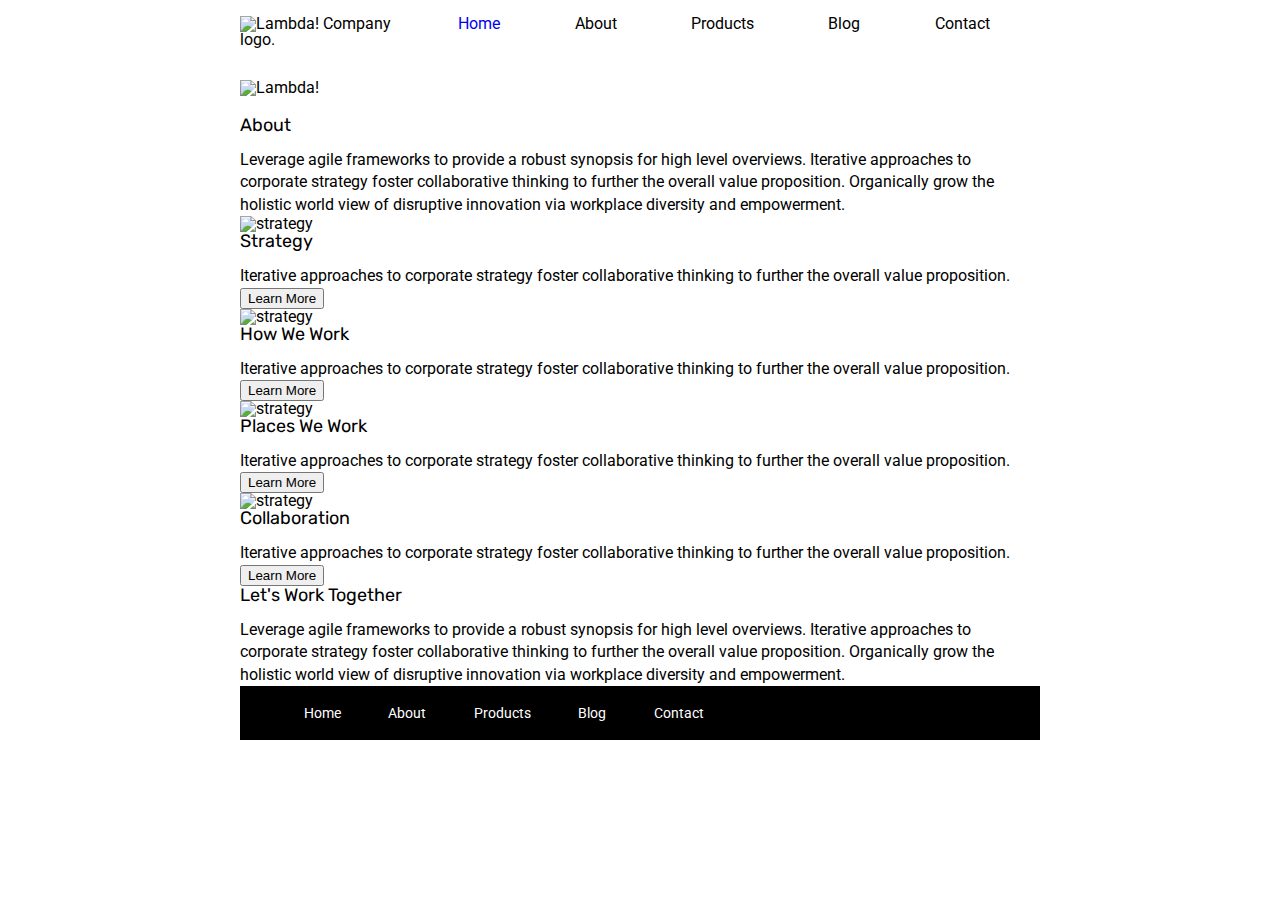
==== about.html @ 1e97ac3c "did the home page, now designing the about page" ====
<!doctype html>

<html lang="en">
<head>
  <meta charset="utf-8">

  <title>Sprint Challenge - About</title>

  <link href="https://fonts.googleapis.com/css?family=Roboto|Rubik" rel="stylesheet">
  <link rel="stylesheet" href="css/index.css">

</head>

<body>
    <div class="container about-page">
      <header class ="headerOfAboutPage">
        <div class = "logoAndList">
          <img class="logo" src="img/lambda-black.png" alt="Lambda! Company logo.">
      
      <nav>
          <a href="index.html" style ="text-decoration:none">Home</a>
          <a>About</a>
          <a>Products</a>
          <a>Blog</a>
          <a>Contact<a>
        </nav>
  </div>

        <img class="manhattan" src="img/jumbo-about.png" alt="Lambda!">


    <h2>About</h2>
    <p>
      Leverage agile frameworks to provide a robust synopsis for high level overviews. 
      Iterative approaches to corporate strategy foster collaborative thinking to further the overall value proposition. 
      Organically grow the holistic world view of disruptive innovation via workplace diversity and empowerment.
    </p>
  </header>

  <div>
    <img src="img/about-plan.png" alt="strategy">
    
    <h2>Strategy</h2>

    <p>
      Iterative approaches to corporate strategy foster collaborative thinking to further the overall value proposition.
    </p>
    <button>Learn More</button>
  </div>

  <div>
    <img src="img/about-working.png" alt="strategy">
    
    <h2>How We Work</h2>
    
    <p>
      Iterative approaches to corporate strategy foster collaborative thinking to further the overall value proposition.
    </p>
    <button>Learn More</button>
  </div>

  <div>
    <img src="img/about-office.png" alt="strategy">
    
    <h2>Places We Work</h2>
    <p>
    Iterative approaches to corporate strategy foster collaborative thinking to further the overall value proposition.
    </p>
    <button>Learn More</button>
  </div>

  <div>
    <img src="img/about-meeting.png" alt="strategy">
    
    <h2>Collaboration</h2>
    
    <p>
    Iterative approaches to corporate strategy foster collaborative thinking to further the overall value proposition.
    </p>
    <button>Learn More</button>
  </div>
    <h2>Let's Work Together</h2>
    <p>
    Leverage agile frameworks to provide a robust synopsis for high level overviews. 
    Iterative approaches to corporate strategy foster collaborative thinking to further the overall value proposition. 
    Organically grow the holistic world view of disruptive innovation via workplace diversity and empowerment.
    </p>

      <footer>
        <nav>
          <a href="index.html">Home</a>
          <a href="#">About</a>
          <a href="#">Products</a>
          <a href="#">Blog</a>
          <a href="#">Contact</a>
        </nav>
      </footer>
    </div><!-- container -->        
</body>
</html>
---- css/index.css ----
/* http://meyerweb.com/eric/tools/css/reset/ 
   v2.0 | 20110126
   License: none (public domain)
*/

html, body, div, span, applet, object, iframe,
h1, h2, h3, h4, h5, h6, p, blockquote, pre,
a, abbr, acronym, address, big, cite, code,
del, dfn, em, img, ins, kbd, q, s, samp,
small, strike, strong, sub, sup, tt, var,
b, u, i, center,
dl, dt, dd, ol, ul, li,
fieldset, form, label, legend,
table, caption, tbody, tfoot, thead, tr, th, td,
article, aside, canvas, details, embed, 
figure, figcaption, footer, header, hgroup, 
menu, nav, output, ruby, section, summary,
time, mark, audio, video {
	margin: 0;
	padding: 0;
	border: 0;
	font-size: 100%;
	font: inherit;
	vertical-align: baseline;
}
/* HTML5 display-role reset for older browsers */
article, aside, details, figcaption, figure, 
footer, header, hgroup, menu, nav, section {
	display: block;
}
body {
	line-height: 1;
}
ol, ul {
	list-style: none;
}
blockquote, q {
	quotes: none;
}
blockquote:before, blockquote:after,
q:before, q:after {
	content: '';
	content: none;
}
table {
	border-collapse: collapse;
	border-spacing: 0;
}

* {
    box-sizing: border-box;
}

html, body {
    height: 100%;
    font-family: 'Roboto', sans-serif;
}

h1, h2, h3, h4, h5 {
    font-size: 18px;
    margin-bottom: 15px;
    font-family: 'Rubik', sans-serif;
}

p {
    line-height: 1.4;
}

.container {
    width: 800px;
    margin: 0 auto;
}

.logoAndList{
    margin-top: 2%;
    display: flex;
    flex-flow: row;
    align-items: baseline;
    justify-content: space-evenly;
    margin-bottom: 4%;
}

.logoAndList nav {
    width: 80%;
}

.logoAndList nav a{
    padding: 0 5.7%;
}

.RoadLights{
    margin-bottom: 2.5%;
}

.top-content {
    display: flex;
    flex-wrap: wrap;
    justify-content: space-evenly;
    margin-bottom: 20px;
    border-bottom: 1px dashed black;
}

.top-content .text-container {
    width: 48%;
    padding: 0 1%;
    padding-bottom: 20px;  
}

.middle-content {
    margin-bottom: 20px;
    border-bottom: 1px dashed black;
}

.middle-content h2 {
    padding: 0 2%;
    margin-bottom: 0;
}

.middle-content .boxes {
    display: flex;
    flex-wrap: wrap;
    justify-content: space-evenly;
}

.middle-content .boxes .box {
    width: 12.5%;
    height: 100px;
    margin: 20px 2.5%;
    color: white;
    display: flex;
    align-items: center;
    justify-content: center;
}

.boxes .box1 {
    background:teal;
}

.boxes .box2 {
    background:gold;
}

.boxes .box3 {
    background:cadetblue;
}

.boxes .box4 {
    background:coral;
}

.boxes .box5 {
    background:crimson;
}

.boxes .box6 {
    background:forestgreen;
}

.boxes .box7 {
    background:darkorchid;
}

.boxes .box8 {
    background:hotpink;
}

.boxes .box9 {
    background:indigo;
}

.boxes .box10 {
    background:dodgerblue;
}

.bottom-content {
    display: flex;
    margin: 0 2% 20px;
    justify-content: space-around;
}

.bottom-content .text-container {
    padding-right: 4%;
}

.bottom-content .text-container:last-child {
    padding-right: 0;
}

footer {
    width: 100%;
    background: black;
}

footer nav {
    width: 60%;
    display: flex;
    justify-content: space-between;
    align-items: center;
    padding: 20px 2%;
    font-size: 14px;
}

footer nav a {
    color: white;
    text-decoration: none;
}


/**************Code sections for about.html*****************/

.manhattan{
    margin-bottom: 2.5%;
}
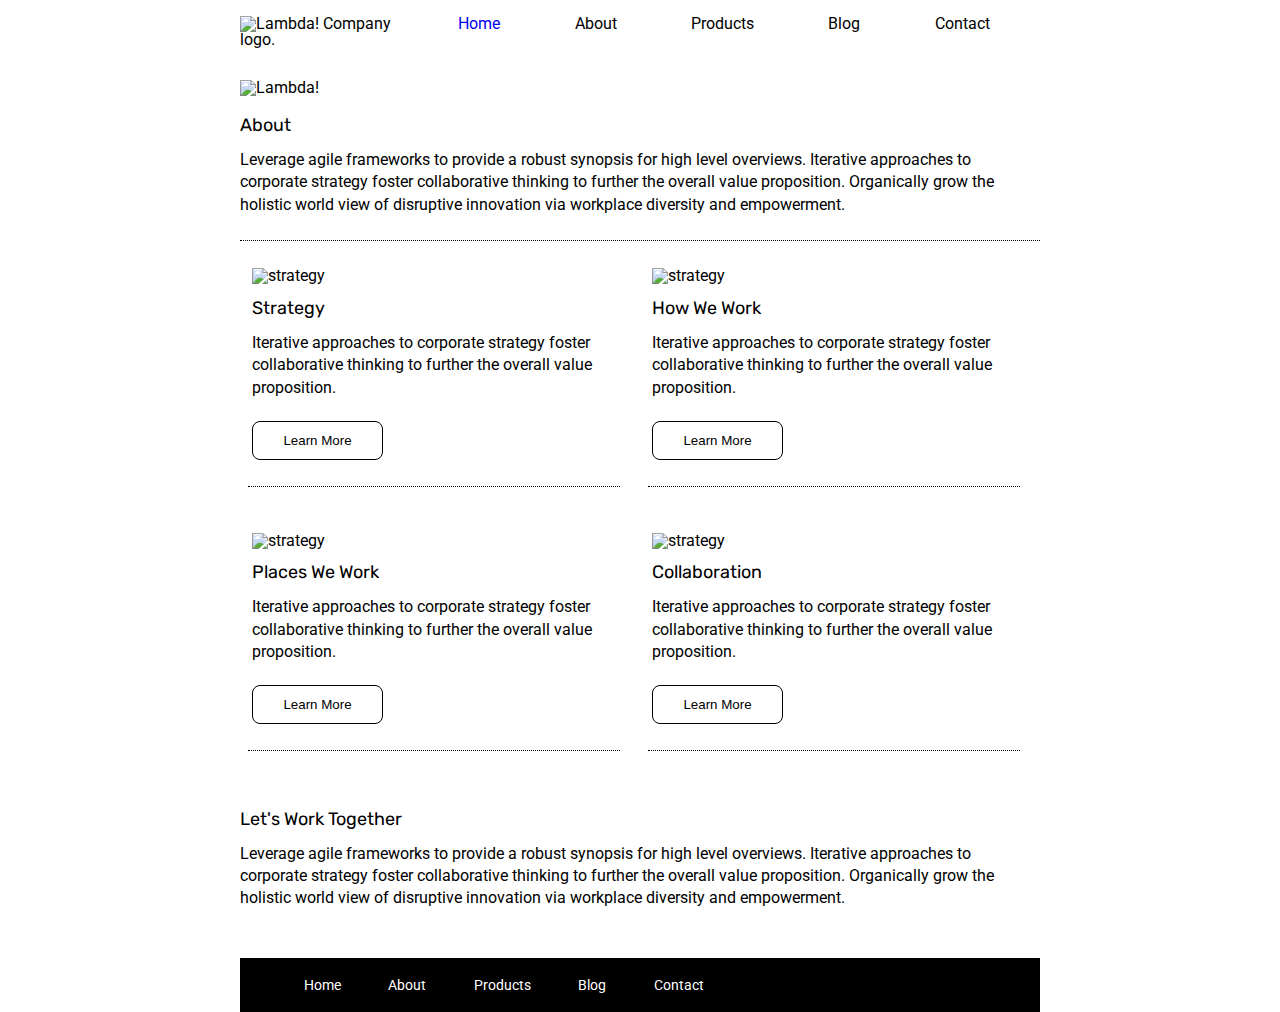
==== commit e80674ab: "Final version of home and about pages" ====
--- a/about.html
+++ b/about.html
@@ -37,48 +37,56 @@
     </p>
   </header>
 
-  <div>
-    <img src="img/about-plan.png" alt="strategy">
-    
-    <h2>Strategy</h2>
+<section class = "middleSection">
 
-    <p>
+  <div class ="StrategyHowWeWork"> <!--StrategyHowWeWork-->
+    <div>
+      <img src="img/about-plan.png" alt="strategy">
+      
+      <h2>Strategy</h2>
+
+      <p>
+        Iterative approaches to corporate strategy foster collaborative thinking to further the overall value proposition.
+      </p>
+      <button>Learn More</button>
+    </div>
+
+    <div>
+      <img src="img/about-office.png" alt="strategy">
+      
+      <h2>Places We Work</h2>
+      <p>
+        Iterative approaches to corporate strategy foster collaborative thinking to further the overall value proposition.
+      </p>
+      <button>Learn More</button>
+    </div>
+  </div > <!--end of class StrategyHowWeWork-->
+
+    <div class ="PlaceWeWorkCollaboration"> <!--PlaceWeWorkCollaboration-->
+    <div>
+      
+      <img src="img/about-working.png" alt="strategy">
+      
+      <h2>How We Work</h2>
+      <p>
       Iterative approaches to corporate strategy foster collaborative thinking to further the overall value proposition.
-    </p>
-    <button>Learn More</button>
-  </div>
+      </p>
+      <button>Learn More</button>
+    </div>
 
-  <div>
-    <img src="img/about-working.png" alt="strategy">
-    
-    <h2>How We Work</h2>
-    
-    <p>
+    <div>
+      <img src="img/about-meeting.png" alt="strategy">
+      
+      <h2>Collaboration</h2>
+      
+      <p>
       Iterative approaches to corporate strategy foster collaborative thinking to further the overall value proposition.
-    </p>
-    <button>Learn More</button>
-  </div>
+      </p>
+      <button>Learn More</button>
+    </div>
+  </div><!--end of class PlaceWeWorkCollaboration-->
+</section>
 
-  <div>
-    <img src="img/about-office.png" alt="strategy">
-    
-    <h2>Places We Work</h2>
-    <p>
-    Iterative approaches to corporate strategy foster collaborative thinking to further the overall value proposition.
-    </p>
-    <button>Learn More</button>
-  </div>
-
-  <div>
-    <img src="img/about-meeting.png" alt="strategy">
-    
-    <h2>Collaboration</h2>
-    
-    <p>
-    Iterative approaches to corporate strategy foster collaborative thinking to further the overall value proposition.
-    </p>
-    <button>Learn More</button>
-  </div>
     <h2>Let's Work Together</h2>
     <p>
     Leverage agile frameworks to provide a robust synopsis for high level overviews. 
@@ -86,7 +94,7 @@
     Organically grow the holistic world view of disruptive innovation via workplace diversity and empowerment.
     </p>
 
-      <footer>
+      <footer id = "footerAboutPage">
         <nav>
           <a href="index.html">Home</a>
           <a href="#">About</a>
--- a/css/index.css
+++ b/css/index.css
@@ -210,4 +210,43 @@
 
 .manhattan{
     margin-bottom: 2.5%;
+}
+
+.middleSection{
+    border-top: 1.5px dotted black;
+    margin: 3% 0;
+	display:flex;
+    justify-content: space-between;
+}
+
+.middleSection div{
+	display:flex;
+    flex-flow: column;
+    
+    width:97%;
+    padding: 1%;
+}
+
+.middleSection div h2{
+    margin-top: 4%;
+}
+
+.middleSection div div{
+    margin-top: 4%;
+    border-bottom: 1.5px dotted black;
+    
+    margin-bottom: 7%;
+}
+
+button {
+    background-color: white;
+    margin-top: 6%;
+    width: 36%;
+    border-radius: 8px;
+    border: 1.5px solid black;
+    padding: 3% 0;
+    margin-bottom: 6%;
+}
+#footerAboutPage{
+    margin-top: 6%;
 }